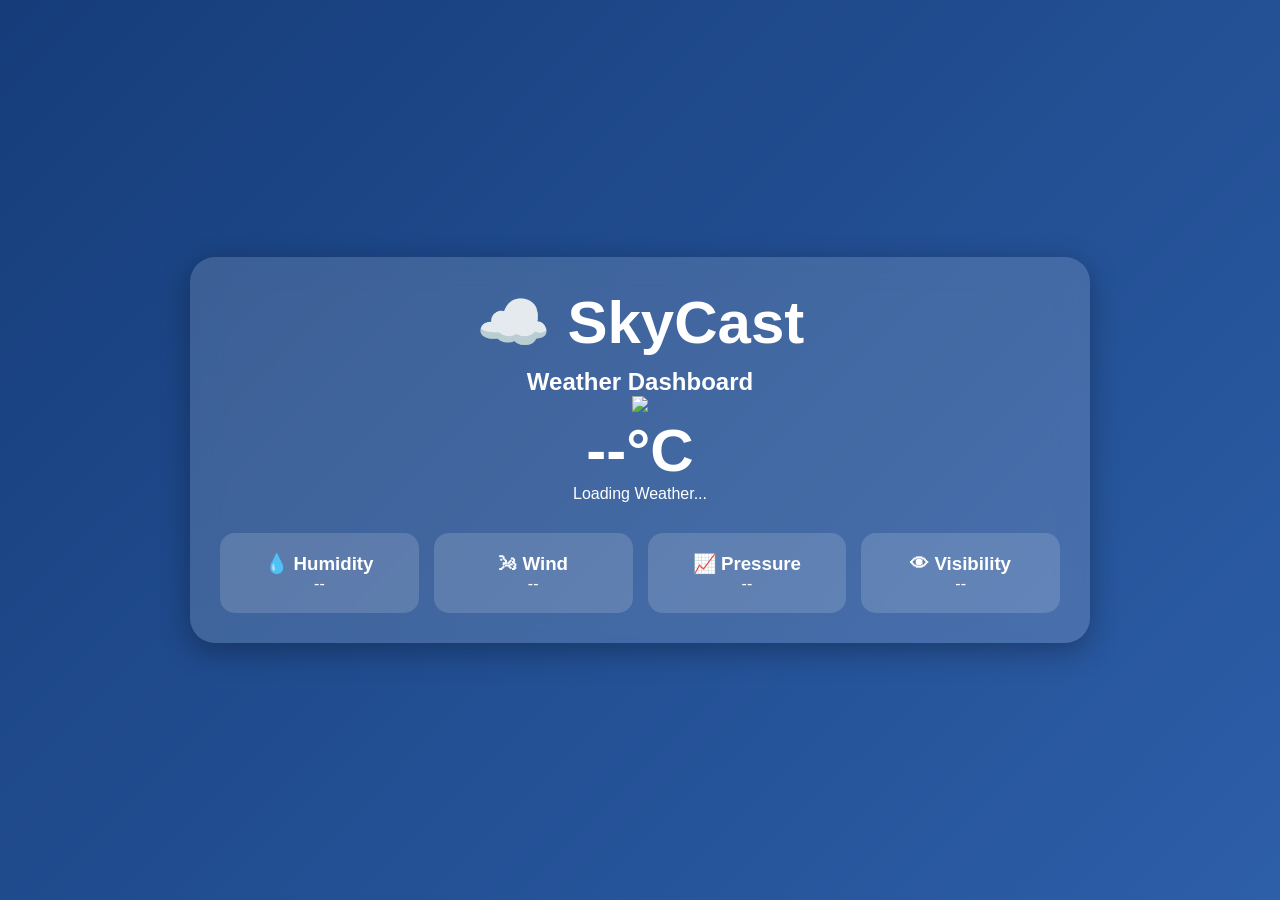
==== index.html @ 4f9d7057 "Initial SkyCast UI" ====
<!DOCTYPE html>
<html lang="en">
<head>
<meta charset="UTF-8">
<meta name="viewport" content="width=device-width, initial-scale=1.0">
<title>SkyCast</title>
<link rel="stylesheet" href="style.css">
</head>
<body>

<div class="weather-card">

    <h1>☁️ SkyCast</h1>

    <h2>Weather Dashboard</h2>

    <img src="https://openweathermap.org/img/wn/10d@2x.png" width="120">

    <h1>--°C</h1>

    <p>Loading Weather...</p>

    <div class="details">

        <div class="detail-card">
            <h3>💧 Humidity</h3>
            <p>--</p>
        </div>

        <div class="detail-card">
            <h3>🌬 Wind</h3>
            <p>--</p>
        </div>

        <div class="detail-card">
            <h3>📈 Pressure</h3>
            <p>--</p>
        </div>

        <div class="detail-card">
            <h3>👁 Visibility</h3>
            <p>--</p>
        </div>

    </div>

</div>

</body>
</html>
---- style.css ----
*{
    margin:0;
    padding:0;
    box-sizing:border-box;
    font-family:'Segoe UI',sans-serif;
}

body{
    min-height:100vh;
    display:flex;
    justify-content:center;
    align-items:center;
    background:linear-gradient(135deg,#163d7a,#2d5ea8);
    padding:20px;
}

.weather-card{
    width:900px;
    padding:30px;
    text-align:center;
    border-radius:25px;
    background:rgba(255,255,255,0.15);
    backdrop-filter:blur(15px);
    color:white;
    box-shadow:0 8px 30px rgba(0,0,0,0.3);
}

.weather-card h1{
    font-size:60px;
}

.weather-card h2{
    margin-top:10px;
}

.details{
    margin-top:30px;
    display:grid;
    grid-template-columns:repeat(auto-fit,minmax(180px,1fr));
    gap:15px;
}

.detail-card{
    background:rgba(255,255,255,0.15);
    padding:20px;
    border-radius:15px;
}
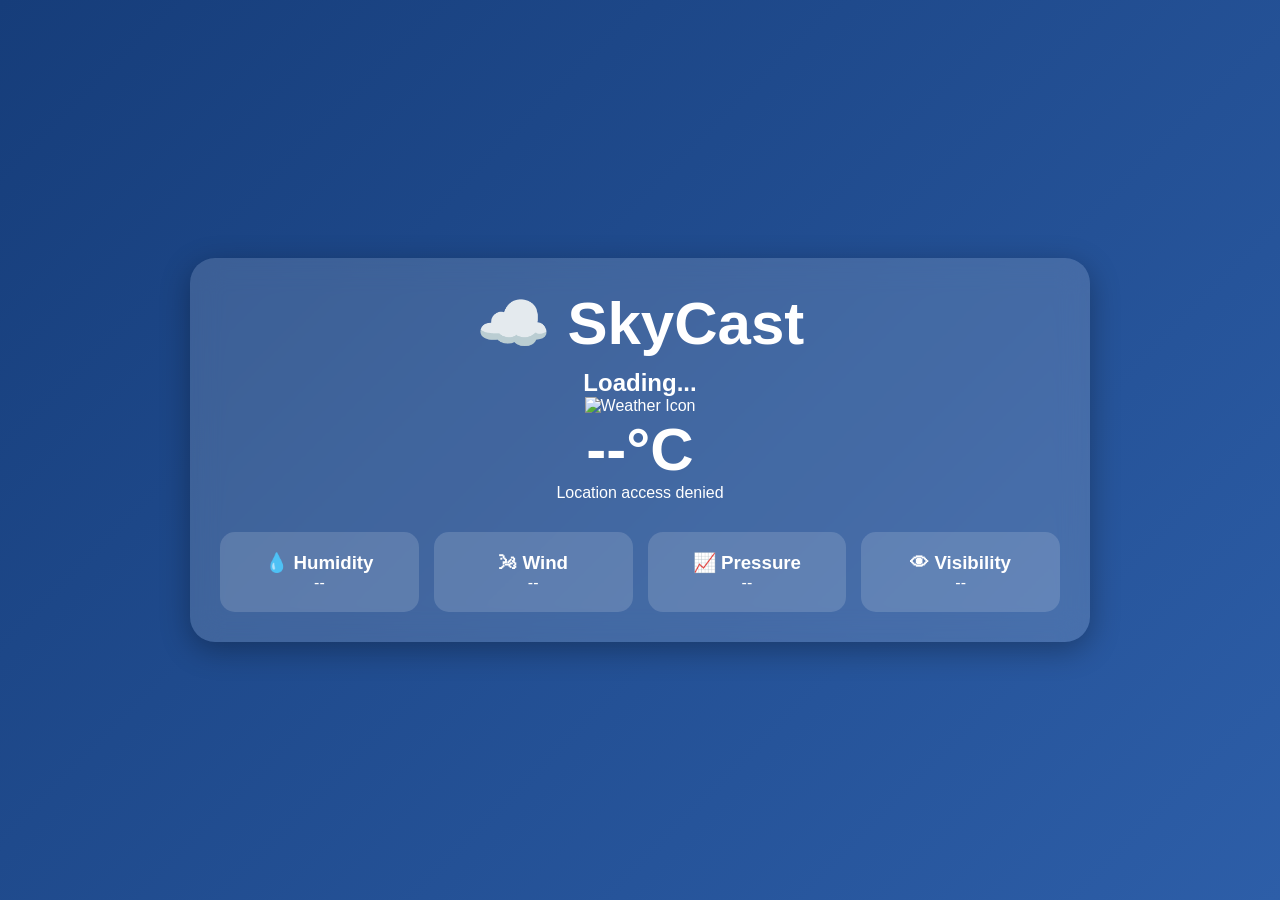
==== commit e5d342ab: "Added OpenWeatherMap current weather integration" ====
--- a/index.html
+++ b/index.html
@@ -1,50 +1,52 @@
 <!DOCTYPE html>
 <html lang="en">
 <head>
-<meta charset="UTF-8">
-<meta name="viewport" content="width=device-width, initial-scale=1.0">
-<title>SkyCast</title>
-<link rel="stylesheet" href="style.css">
+    <meta charset="UTF-8">
+    <meta name="viewport" content="width=device-width, initial-scale=1.0">
+    <title>SkyCast</title>
+    <link rel="stylesheet" href="style.css">
 </head>
 <body>
 
-<div class="weather-card">
+    <div class="weather-card">
 
-    <h1>☁️ SkyCast</h1>
+        <h1>☁️ SkyCast</h1>
 
-    <h2>Weather Dashboard</h2>
+        <h2 id="city">Loading...</h2>
 
-    <img src="https://openweathermap.org/img/wn/10d@2x.png" width="120">
+        <img id="weatherIcon" width="120" alt="Weather Icon">
 
-    <h1>--°C</h1>
+        <h1 id="temperature">--°C</h1>
 
-    <p>Loading Weather...</p>
+        <p id="condition">Loading Weather...</p>
 
-    <div class="details">
+        <div class="details">
 
-        <div class="detail-card">
-            <h3>💧 Humidity</h3>
-            <p>--</p>
-        </div>
+            <div class="detail-card">
+                <h3>💧 Humidity</h3>
+                <p>--</p>
+            </div>
 
-        <div class="detail-card">
-            <h3>🌬 Wind</h3>
-            <p>--</p>
-        </div>
+            <div class="detail-card">
+                <h3>🌬 Wind</h3>
+                <p>--</p>
+            </div>
 
-        <div class="detail-card">
-            <h3>📈 Pressure</h3>
-            <p>--</p>
-        </div>
+            <div class="detail-card">
+                <h3>📈 Pressure</h3>
+                <p>--</p>
+            </div>
 
-        <div class="detail-card">
-            <h3>👁 Visibility</h3>
-            <p>--</p>
+            <div class="detail-card">
+                <h3>👁 Visibility</h3>
+                <p>--</p>
+            </div>
+
         </div>
 
     </div>
 
-</div>
+    <script src="script.js"></script>
 
 </body>
 </html>
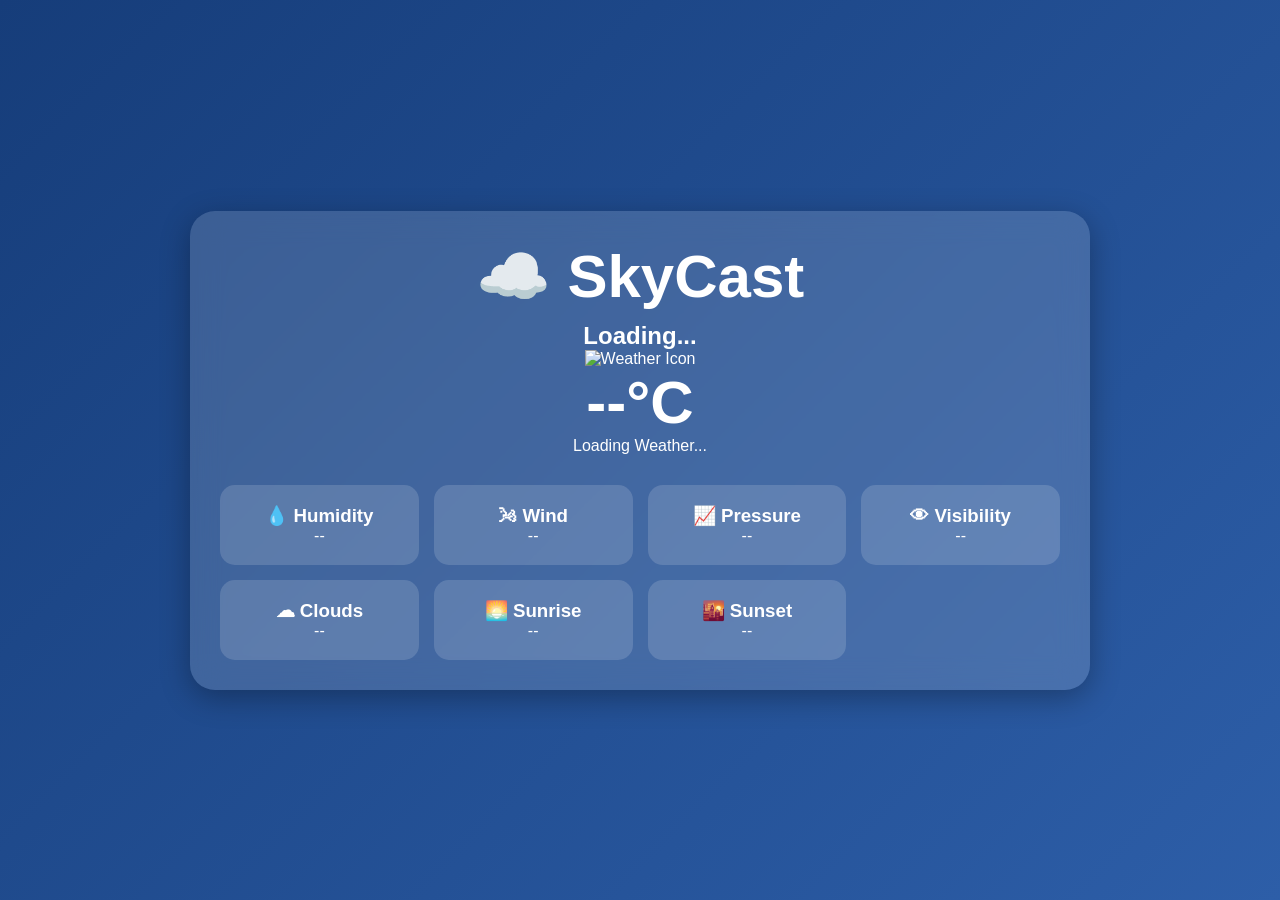
==== commit c92b5f1c: "Added weather details and fallback location support" ====
--- a/index.html
+++ b/index.html
@@ -8,45 +8,60 @@
 </head>
 <body>
 
-    <div class="weather-card">
+<div class="weather-card">
 
-        <h1>☁️ SkyCast</h1>
+    <h1>☁️ SkyCast</h1>
 
-        <h2 id="city">Loading...</h2>
+    <h2 id="city">Loading...</h2>
 
-        <img id="weatherIcon" width="120" alt="Weather Icon">
+    <img id="weatherIcon" width="120" alt="Weather Icon">
 
-        <h1 id="temperature">--°C</h1>
+    <h1 id="temperature">--°C</h1>
 
-        <p id="condition">Loading Weather...</p>
+    <p id="condition">Loading Weather...</p>
 
-        <div class="details">
+    <div class="details">
 
-            <div class="detail-card">
-                <h3>💧 Humidity</h3>
-                <p>--</p>
-            </div>
+        <div class="detail-card">
+            <h3>💧 Humidity</h3>
+            <p id="humidity">--</p>
+        </div>
 
-            <div class="detail-card">
-                <h3>🌬 Wind</h3>
-                <p>--</p>
-            </div>
+        <div class="detail-card">
+            <h3>🌬 Wind</h3>
+            <p id="wind">--</p>
+        </div>
 
-            <div class="detail-card">
-                <h3>📈 Pressure</h3>
-                <p>--</p>
-            </div>
+        <div class="detail-card">
+            <h3>📈 Pressure</h3>
+            <p id="pressure">--</p>
+        </div>
 
-            <div class="detail-card">
-                <h3>👁 Visibility</h3>
-                <p>--</p>
-            </div>
+        <div class="detail-card">
+            <h3>👁 Visibility</h3>
+            <p id="visibility">--</p>
+        </div>
 
+        <div class="detail-card">
+            <h3>☁ Clouds</h3>
+            <p id="clouds">--</p>
+        </div>
+
+        <div class="detail-card">
+            <h3>🌅 Sunrise</h3>
+            <p id="sunrise">--</p>
+        </div>
+
+        <div class="detail-card">
+            <h3>🌇 Sunset</h3>
+            <p id="sunset">--</p>
         </div>
 
     </div>
 
-    <script src="script.js"></script>
+</div>
+
+<script src="script.js"></script>
 
 </body>
 </html>
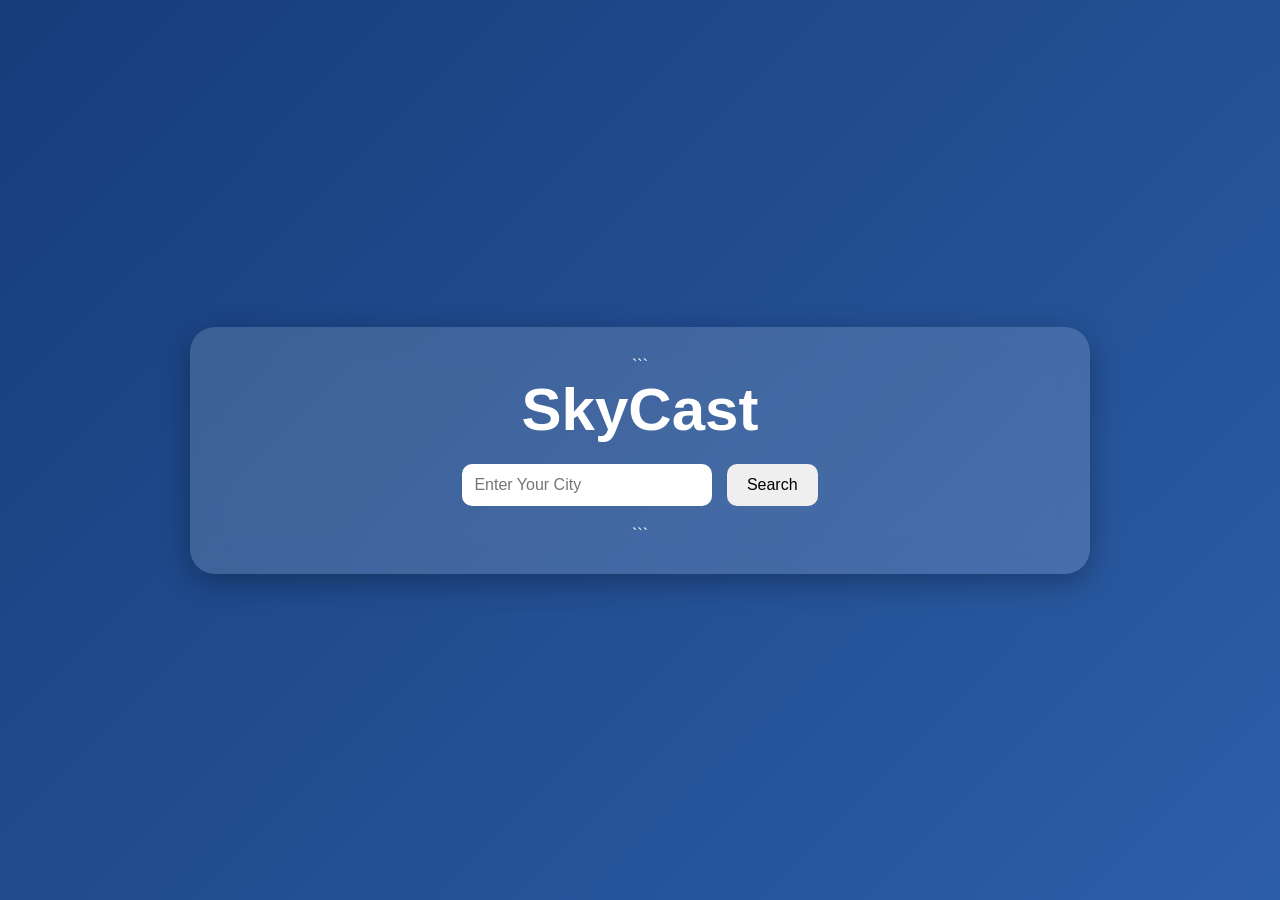
==== commit 6b6373d0: "Updated SkyCast UI and weather dashboard" ====
--- a/index.html
+++ b/index.html
@@ -1,4 +1,5 @@
 <!DOCTYPE html>
+
 <html lang="en">
 <head>
     <meta charset="UTF-8">
@@ -10,58 +11,40 @@
 
 <div class="weather-card">
 
-    <h1>☁️ SkyCast</h1>
+```
+<h1>SkyCast</h1>
 
-    <h2 id="city">Loading...</h2>
+<div class="search-box">
+    <input
+        type="text"
+        id="cityInput"
+        placeholder="Enter Your City">
 
-    <img id="weatherIcon" width="120" alt="Weather Icon">
-
-    <h1 id="temperature">--°C</h1>
-
-    <p id="condition">Loading Weather...</p>
-
-    <div class="details">
-
-        <div class="detail-card">
-            <h3>💧 Humidity</h3>
-            <p id="humidity">--</p>
-        </div>
-
-        <div class="detail-card">
-            <h3>🌬 Wind</h3>
-            <p id="wind">--</p>
-        </div>
-
-        <div class="detail-card">
-            <h3>📈 Pressure</h3>
-            <p id="pressure">--</p>
-        </div>
-
-        <div class="detail-card">
-            <h3>👁 Visibility</h3>
-            <p id="visibility">--</p>
-        </div>
-
-        <div class="detail-card">
-            <h3>☁ Clouds</h3>
-            <p id="clouds">--</p>
-        </div>
-
-        <div class="detail-card">
-            <h3>🌅 Sunrise</h3>
-            <p id="sunrise">--</p>
-        </div>
-
-        <div class="detail-card">
-            <h3>🌇 Sunset</h3>
-            <p id="sunset">--</p>
-        </div>
-
-    </div>
+    <button onclick="goToWeather()">
+        Search
+    </button>
+</div>
+```
 
 </div>
 
-<script src="script.js"></script>
+<script>
+
+function goToWeather() {
+
+    let city =
+        document.getElementById("cityInput").value;
+
+    if(city !== "") {
+
+        window.location.href =
+            "weather.html?city=" + city;
+
+    }
+
+}
+
+</script>
 
 </body>
 </html>
--- a/style.css
+++ b/style.css
@@ -3,7 +3,26 @@
     padding:0;
     box-sizing:border-box;
     font-family:'Segoe UI',sans-serif;
+.search-box{
+    margin:20px 0;
 }
+
+.search-box input{
+    padding:12px;
+    width:250px;
+    border:none;
+    border-radius:10px;
+    font-size:16px;
+}
+
+.search-box button{
+    padding:12px 20px;
+    border:none;
+    border-radius:10px;
+    cursor:pointer;
+    font-size:16px;
+    margin-left:10px;
+}}
 
 body{
     min-height:100vh;
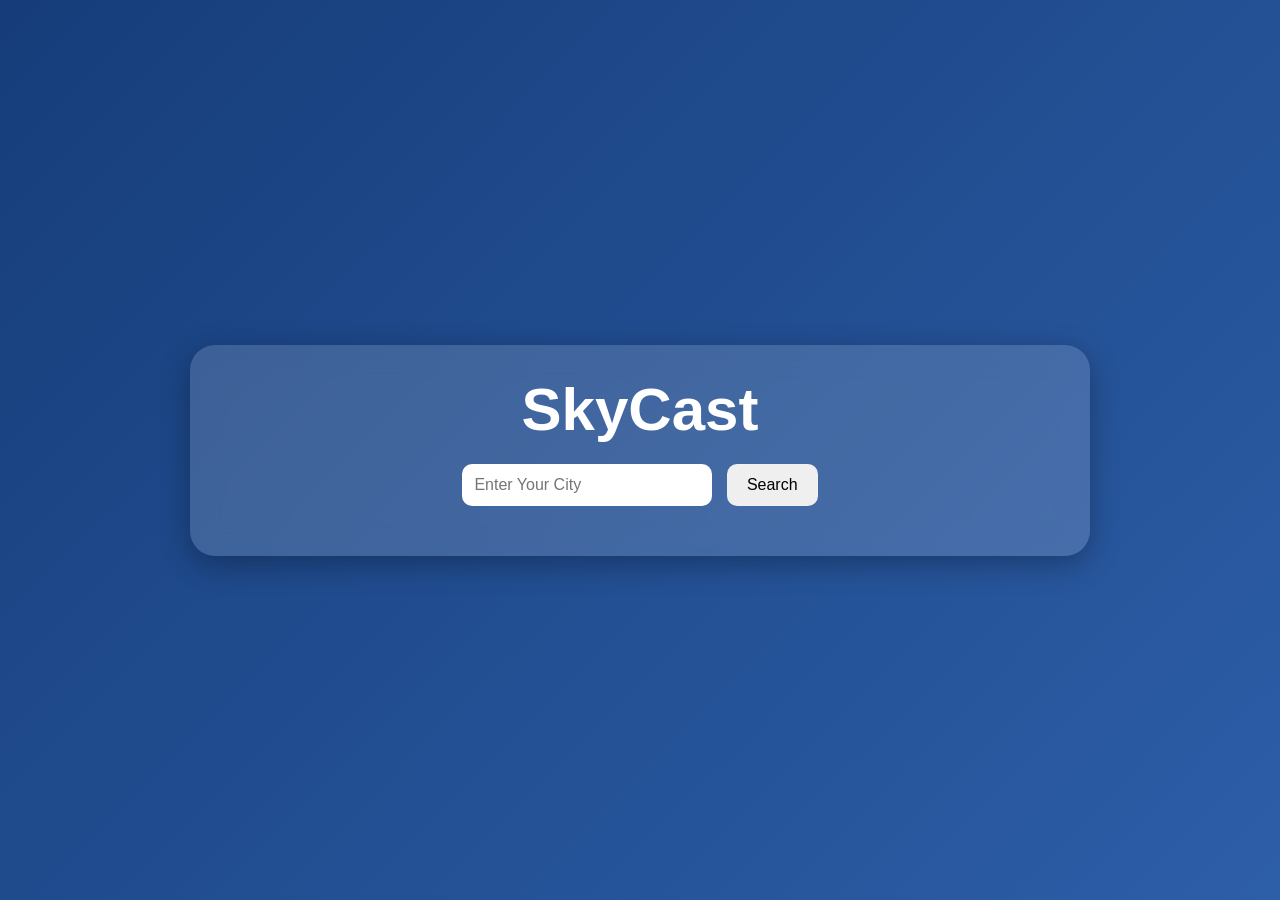
==== commit c1c6d3eb: "Added two page weather dashboard" ====
--- a/index.html
+++ b/index.html
@@ -11,7 +11,6 @@
 
 <div class="weather-card">
 
-```
 <h1>SkyCast</h1>
 
 <div class="search-box">
@@ -24,7 +23,7 @@
         Search
     </button>
 </div>
-```
+
 
 </div>
 
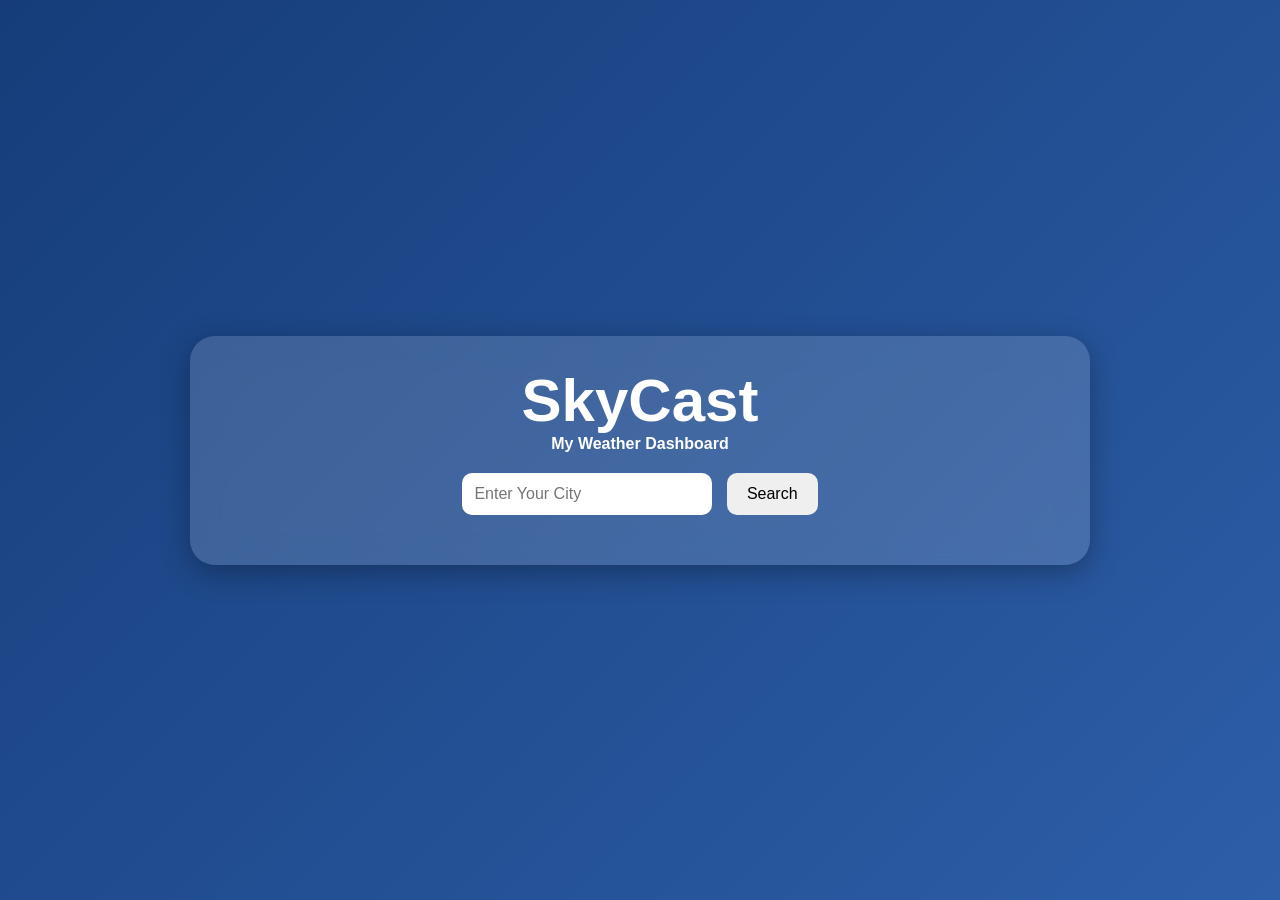
==== commit d2dd39ff: "heading added" ====
--- a/index.html
+++ b/index.html
@@ -1,5 +1,4 @@
 <!DOCTYPE html>
-
 <html lang="en">
 <head>
     <meta charset="UTF-8">
@@ -11,24 +10,22 @@
 
 <div class="weather-card">
 
-<h1>SkyCast</h1>
+    <h1>SkyCast</h1>
+    <h4>My  Weather  Dashboard </h4>
+    <div class="search-box">
+        <input
+            type="text"
+            id="cityInput"
+            placeholder="Enter Your City">
 
-<div class="search-box">
-    <input
-        type="text"
-        id="cityInput"
-        placeholder="Enter Your City">
-
-    <button onclick="goToWeather()">
-        Search
-    </button>
-</div>
-
+        <button onclick="goToWeather()">
+            Search
+        </button>
+    </div>
 
 </div>
 
 <script>
-
 function goToWeather() {
 
     let city =
@@ -40,9 +37,7 @@
             "weather.html?city=" + city;
 
     }
-
 }
-
 </script>
 
 </body>
